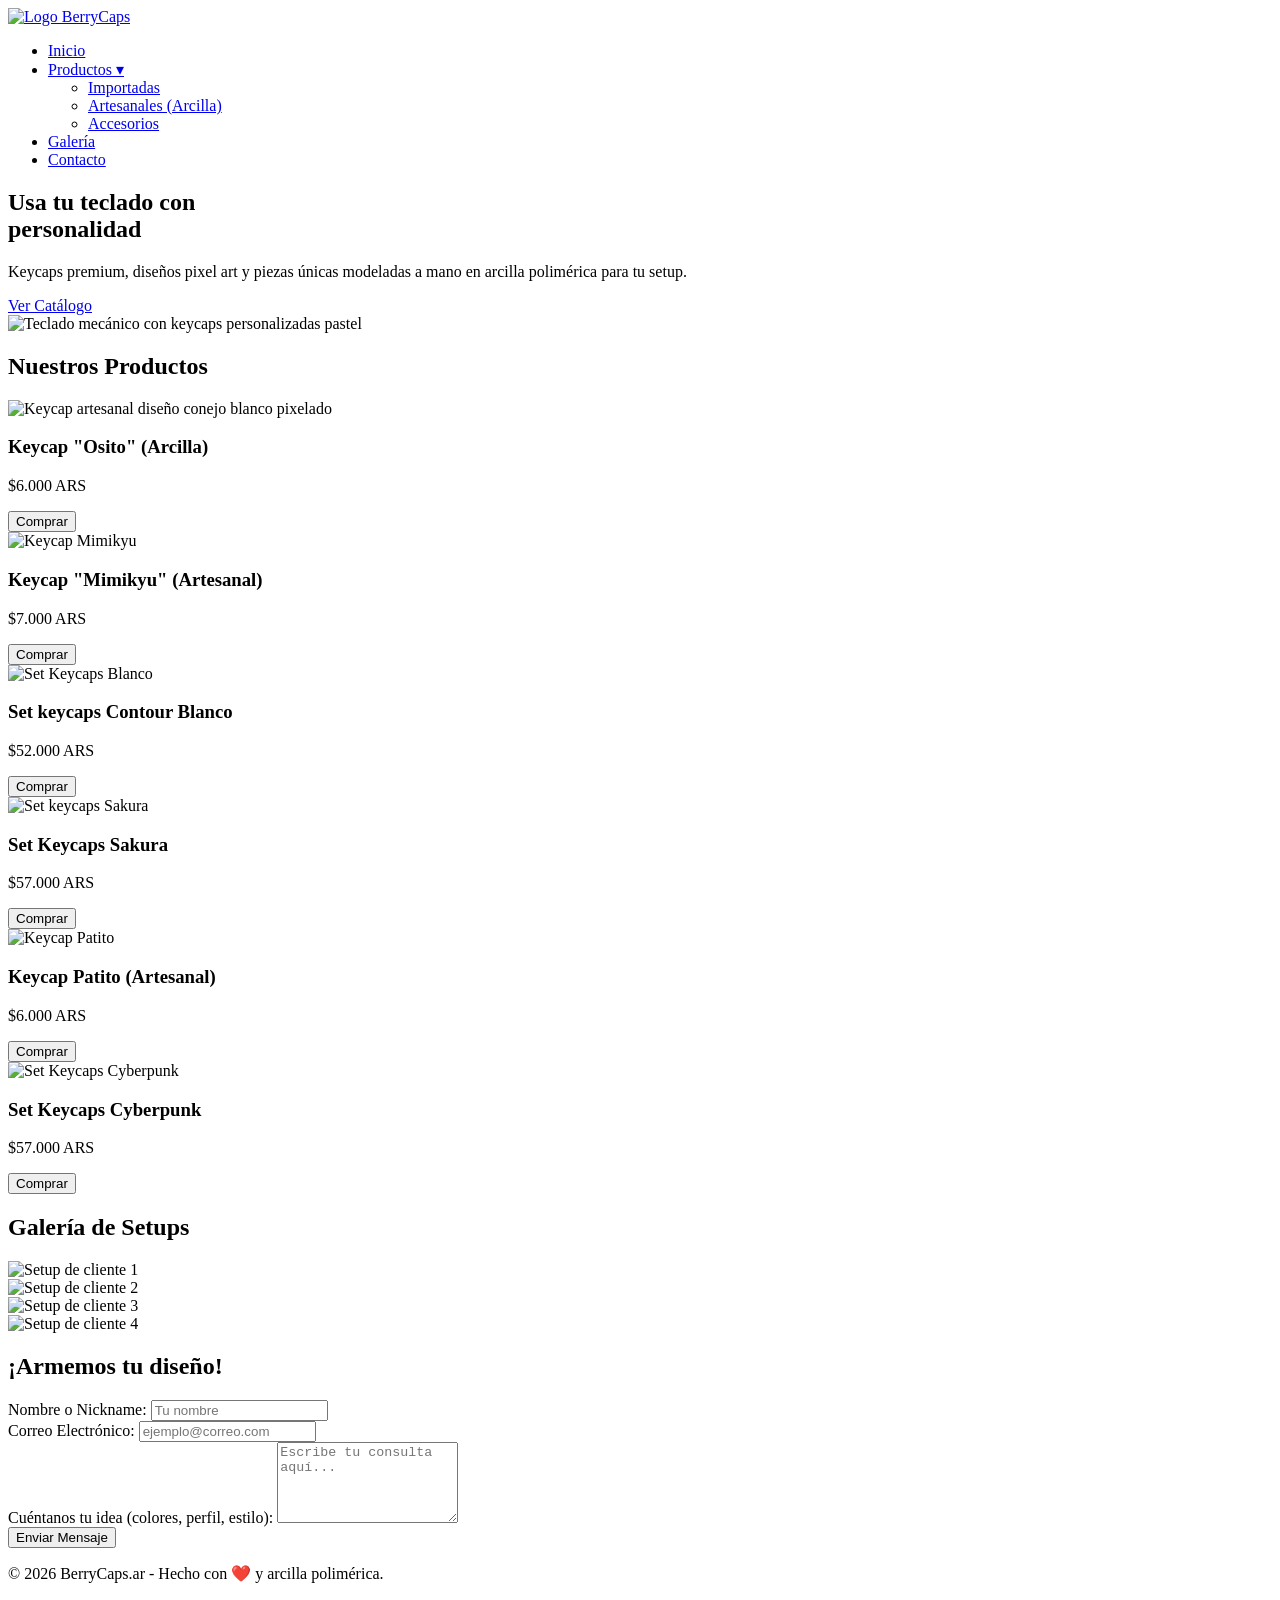
==== index.html @ 2d73ff4d "Add files via upload" ====
<!DOCTYPE html>
<html lang="es">
<head>
    <title>BerryCaps.ar | Keycaps Artesanales e Importadas</title>
    <link href="https://fonts.googleapis.com/css2?family=Nunito:wght@400;600&family=Press+Start+2P&display=swap" rel="stylesheet">
    <link rel="stylesheet" href="css/style.css">
</head>
<body>

    <header class="header">
        <div class="logo">
            <a href="index.html">
                <img src="assets/img/logo-pixel.png" alt="Logo BerryCaps" class="logo-img">
            </a>
        </div>
        <nav class="navbar">
            <ul class="nav-links">
                <li><a href="index.html">Inicio</a></li>
                <li class="dropdown">
                    <a href="#productos" class="dropbtn">Productos ▾</a>
                    <ul class="dropdown-content">
                        <li><a href="importadas.html">Importadas</a></li>
                        <li><a href="artesanales.html">Artesanales (Arcilla)</a></li>
                        <li><a href="accesorios.html">Accesorios</a></li>
                    </ul>
                </li>
                <li><a href="#galeria">Galería</a></li>
                <li><a href="#contacto">Contacto</a></li>
            </ul>
        </nav>
    </header>

    <main>
        <section class="hero">
            <div class="hero-content">
                <h2 class="titulo">Usa tu teclado con <br>personalidad</h2>
                <p>Keycaps premium, diseños pixel art y piezas únicas modeladas a mano en arcilla polimérica para tu setup.</p>
                <a href="#productos" class="btn-primary">Ver Catálogo</a>
            </div>
            <div class="hero-image">
                <img src="assets/img/TecladoMiku.webp" alt="Teclado mecánico con keycaps personalizadas pastel">
            </div>
        </section>

        <section class="productos">
            <h2 class="section-title">Nuestros Productos</h2>
            <div class="productos-grid">
                
                <article class="card">
                    <img src="assets/img/Osito.webp" alt="Keycap artesanal diseño conejo blanco pixelado" loading="lazy">
                    <div class="card-info">
                        <h3>Keycap "Osito" (Arcilla)</h3>
                        <p class="precio">$6.000 ARS</p>
                        <button class="btn-comprar">Comprar</button>
                    </div>
                </article>

                <article class="card">
                    <img src="assets/img/Mimikyu.webp" alt="Keycap Mimikyu" loading="lazy">
                    <div class="card-info">
                        <h3>Keycap "Mimikyu" (Artesanal)</h3>
                        <p class="precio">$7.000 ARS</p>
                        <button class="btn-comprar">Comprar</button>
                    </div>
                </article>

                <article class="card">
                    <img src="assets/img/Teclado Blanco.webp" alt="Set Keycaps Blanco" loading="lazy">
                    <div class="card-info">
                        <h3>Set keycaps Contour Blanco</h3>
                        <p class="precio">$52.000 ARS</p>
                        <button class="btn-comprar">Comprar</button>
                    </div>
                </article>

                <article class="card">
                    <img src="assets/img/Sakura.webp" alt="Set keycaps Sakura" loading="lazy">
                    <div class="card-info">
                        <h3>Set Keycaps Sakura</h3>
                        <p class="precio">$57.000 ARS</p>
                        <button class="btn-comprar">Comprar</button>
                    </div>
                </article>

                <article class="card">
                    <img src="assets/img/patito.webp" alt="Keycap Patito" loading="lazy">
                    <div class="card-info">
                        <h3>Keycap Patito (Artesanal)</h3>
                        <p class="precio">$6.000 ARS</p>
                        <button class="btn-comprar">Comprar</button>
                    </div>
                </article>

                <article class="card">
                    <img src="assets/img/Cyberpunk.webp" alt="Set Keycaps Cyberpunk" loading="lazy">
                    <div class="card-info">
                        <h3>Set Keycaps Cyberpunk</h3>
                        <p class="precio">$57.000 ARS</p>
                        <button class="btn-comprar">Comprar</button>
                    </div>
                </article>

            </div>
        </section>

        <section id="galeria" class="galeria">
            <h2 class="section-title">Galería de Setups</h2>
            <div class="galeria-flex">
                <div class="galeria-item">
                    <img src="assets/img/Cliente1.jpg" alt="Setup de cliente 1" loading="lazy">
                </div>
                <div class="galeria-item">
                    <img src="assets/img/Cliente2.jpg" alt="Setup de cliente 2" loading="lazy">
                </div>
                <div class="galeria-item">
                    <img src="assets/img/Cliente3.jpg" alt="Setup de cliente 3" loading="lazy">
                </div>
                <div class="galeria-item">
                    <img src="assets/img/Cliente4.jpg" alt="Setup de cliente 4" loading="lazy">
                </div>
            </div>
        </section>

        <section id="contacto" class="contacto">
            <h2 class="section-title">¡Armemos tu diseño!</h2>
            <form id="contact-form" class="formulario">
                <div class="form-group">
                    <label for="nombre">Nombre o Nickname:</label>
                    <input type="text" id="nombre" name="nombre" required placeholder="Tu nombre">
                </div>
                <div class="form-group">
                    <label for="email">Correo Electrónico:</label>
                    <input type="email" id="email" name="email" required placeholder="ejemplo@correo.com">
                </div>
                <div class="form-group">
                    <label for="mensaje">Cuéntanos tu idea (colores, perfil, estilo):</label>
                    <textarea id="mensaje" name="mensaje" rows="5" required placeholder="Escribe tu consulta aquí..."></textarea>
                </div>
                <button type="submit" class="btn-enviar">Enviar Mensaje</button>
            </form>
        </section>
    </main>

    <footer class="footer">
        <div class="footer-content">
            <p>&copy; 2026 BerryCaps.ar - Hecho con ❤️ y arcilla polimérica.</p>
            <div class="socials">
                <a href="#">Instagram</a>
                <a href="#">TikTok</a>
                <a href="https://github.com/nunnywu" target="_blank">GitHub del Proyecto</a>
            </div>
        </div>
    </footer>

    <script src="js/script.js"></script>
</body>
</html>
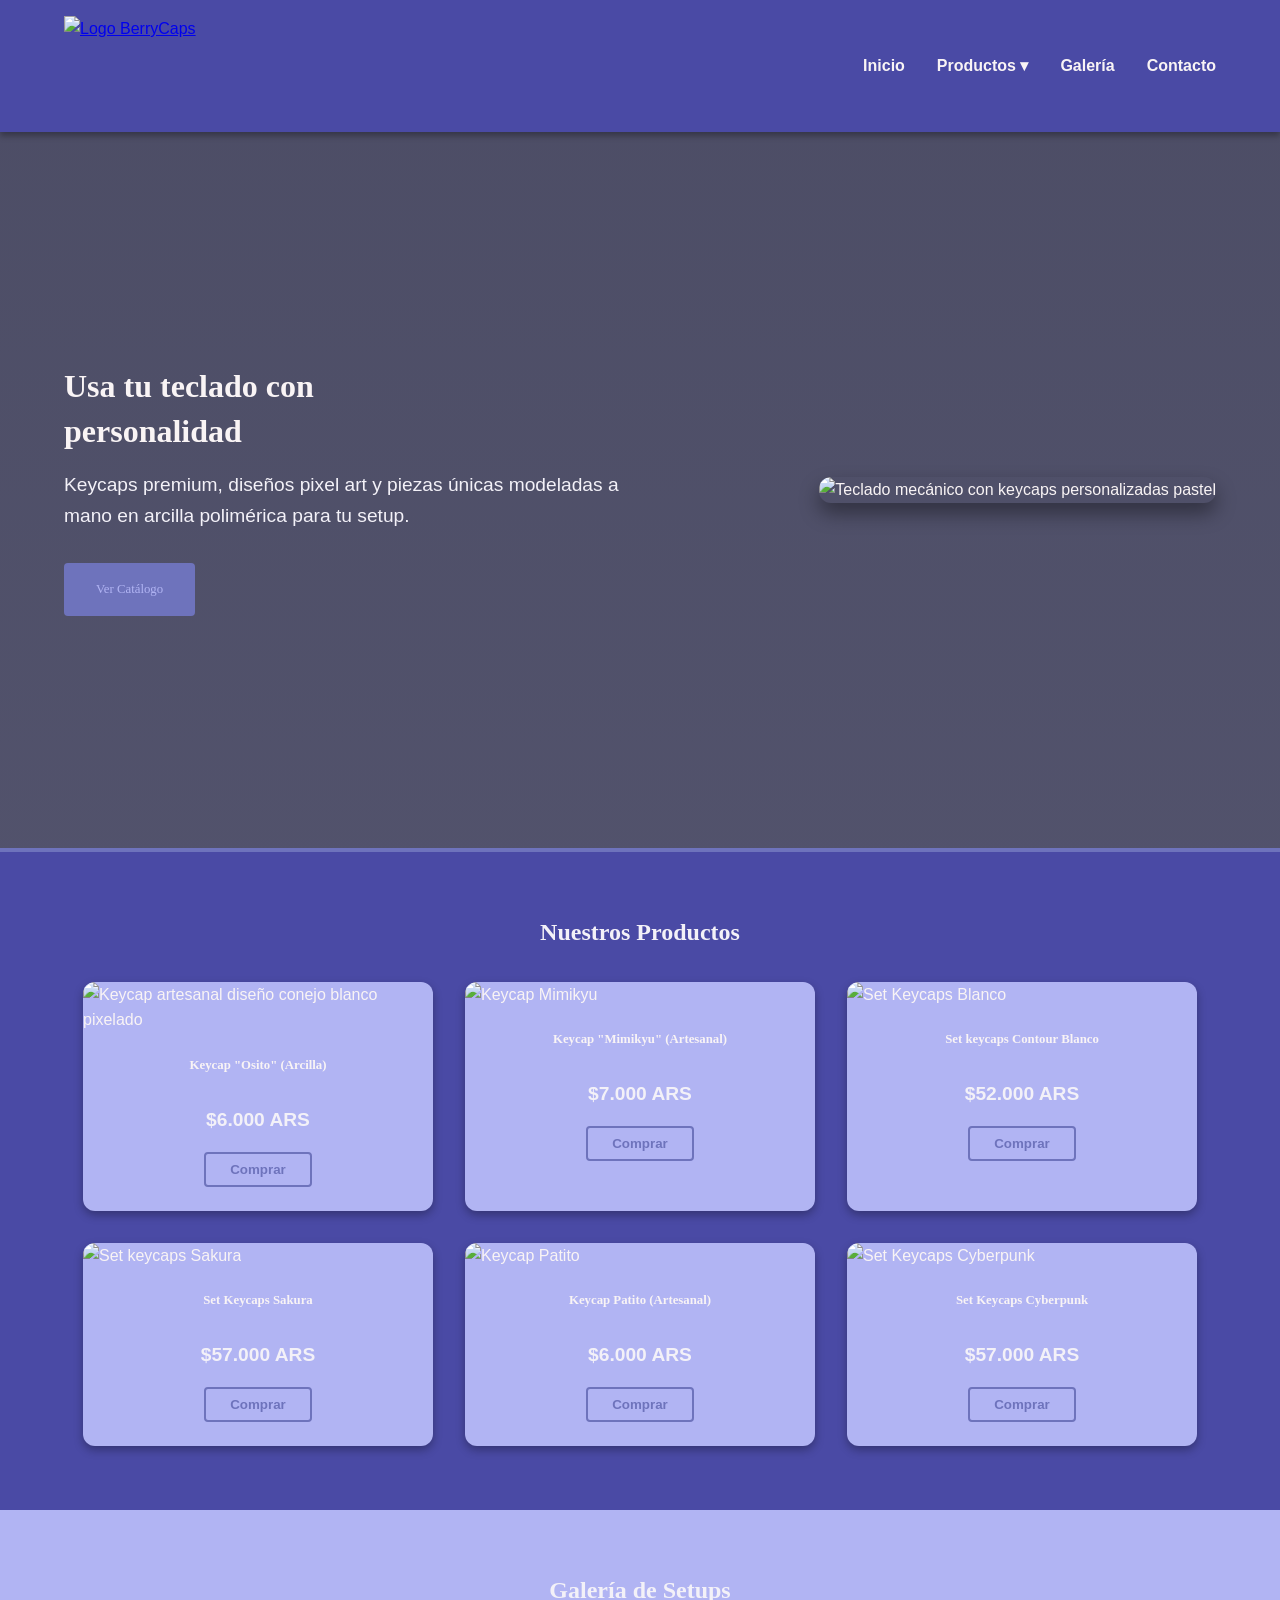
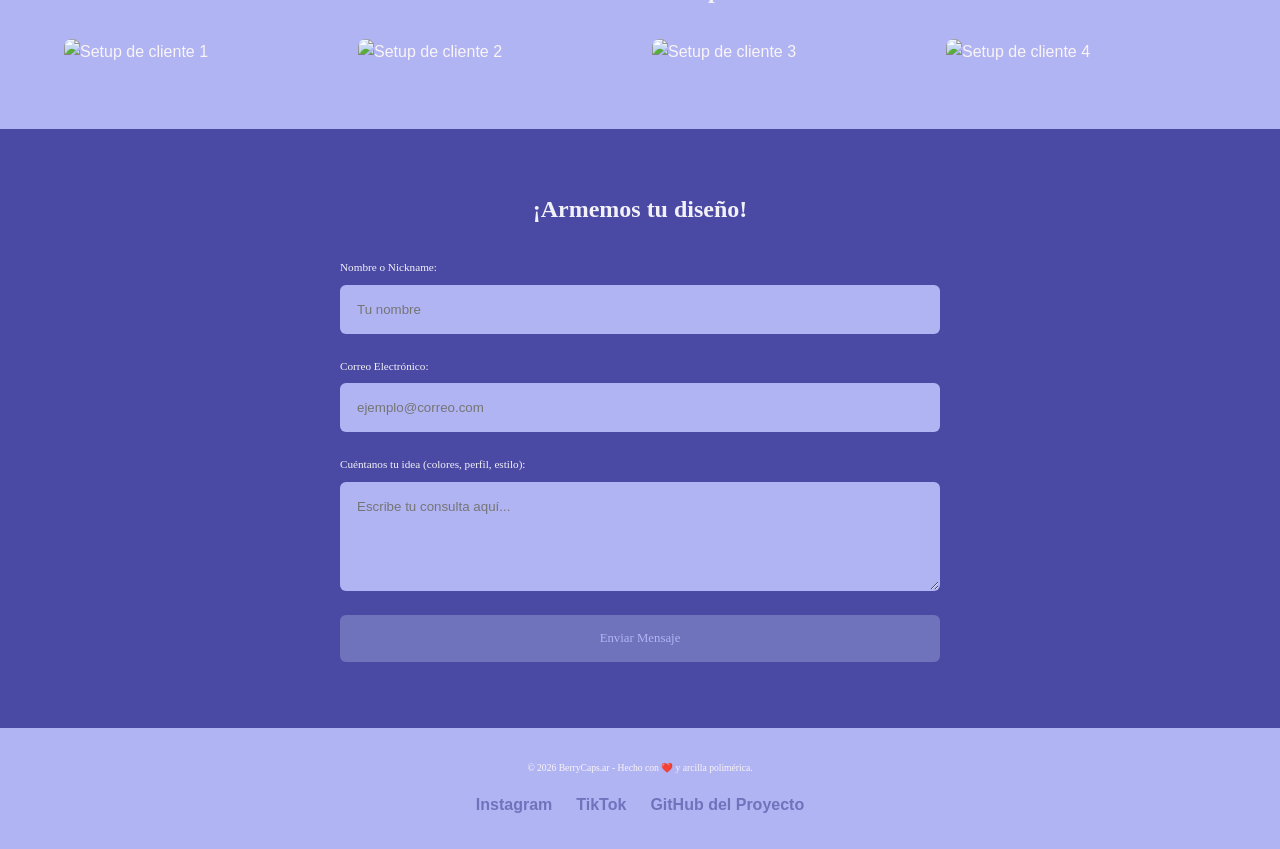
==== commit d76264a2: "Fix HTML formatting and update stylesheet link" ====
--- a/index.html
+++ b/index.html
@@ -3,7 +3,7 @@
 <head>
     <title>BerryCaps.ar | Keycaps Artesanales e Importadas</title>
     <link href="https://fonts.googleapis.com/css2?family=Nunito:wght@400;600&family=Press+Start+2P&display=swap" rel="stylesheet">
-    <link rel="stylesheet" href="css/style.css">
+    <link rel="stylesheet" href="css/styles.css">
 </head>
 <body>
 
@@ -154,4 +154,4 @@
 
     <script src="js/script.js"></script>
 </body>
-</html>+</html>
--- a/css/styles.css
+++ b/css/styles.css
@@ -0,0 +1,426 @@
+
+:root {
+    --bg-dark: #b1b4f3;
+    --bg-card: #4a4aa5;
+    --primary-pastel: #6e73bc; 
+    --secondary-pastel: #f3f1f8; 
+    --text-light: #f9f4f5;
+    --font-pixel: 'Press Start 2P', cursive;
+    --font-body: 'Nunito', sans-serif;
+}
+
+* {
+    margin: 0;
+    padding: 0;
+    box-sizing: border-box;
+}
+
+html {
+    scroll-behavior: smooth;
+}
+
+body {
+    background-color: var(--bg-dark);
+    color: var(--text-light);
+    font-family: var(--font-body);
+    line-height: 1.6;
+}
+
+
+h1, h2, h3 {
+    font-family: var(--font-pixel);
+    line-height: 1.4;
+}
+
+h1 { font-size: 1.2rem; }
+h2 { font-size: 1.5rem; text-align: center; margin-bottom: 2rem; color: var(--secondary-pastel); }
+h3 { font-size: 0.8rem; }
+
+.titulo {
+    animation-duration: 3s;
+    animation-name: slidein;
+}
+
+@keyframes slidein {
+  from {
+    margin-left: 100%;
+    width: 300%;
+  }
+
+  to {
+    margin-left: 0%;
+    width: 100%;
+  }
+}
+
+.header {
+    background-color: var(--bg-card);
+    padding: 1rem 5%;
+    display: flex;
+    justify-content: space-between;
+    align-items: center;
+    position: sticky;
+    top: 0;
+    z-index: 1000;
+    box-shadow: 0 4px 6px rgba(0,0,0,0.3);
+}
+
+
+.header .logo a .logo-img {
+    height: 100px; 
+    width: auto;
+    max-width: none; 
+    display: block;
+    transition: transform 0.3s ease;
+}
+
+.header .logo a .logo-img:hover {
+    transform: scale(1.05);
+}
+
+.logo-img:hover {
+    transform: scale(2.05); 
+}
+
+.nav-links {
+    list-style: none;
+    display: flex;
+    gap: 2rem;
+    align-items: center;
+}
+
+.nav-links a {
+    color: var(--text-light);
+    text-decoration: none;
+    font-weight: 600;
+    transition: color 0.3s ease;
+}
+
+.nav-links a:hover {
+    color: var(--primary-pastel);
+}
+
+
+.dropdown {
+    position: relative;
+    display: inline-block;
+}
+
+.dropdown-content {
+    display: none;
+    position: absolute;
+    background-color: var(--bg-card);
+    min-width: 200px;
+    box-shadow: 0px 8px 16px rgba(0, 0, 0, 0.5);
+    z-index: 1;
+    border-radius: 8px;
+    top: 100%;
+    left: 0;
+    list-style: none;
+    padding: 0.5rem 0;
+}
+
+.dropdown-content li a {
+    padding: 12px 16px;
+    display: block;
+    font-size: 0.9rem;
+}
+
+.dropdown-content li a:hover {
+    background-color: var(--bg-dark);
+}
+
+.dropdown:hover .dropdown-content {
+    display: block;
+    animation: fadeIn 0.3s ease;
+}
+
+
+.hero {
+    display: flex;
+    align-items: center;
+    justify-content: space-between;
+    padding: 4rem 5%;
+    min-height: 80vh;
+    gap: 2rem;
+    
+  
+    background-image: linear-gradient(rgba(52, 52, 67, 0.8), rgba(65, 65, 84, 0.85)), url('../assets/img/fondo.jpg');
+    background-size: cover;
+    background-position: center;
+    background-repeat: no-repeat;
+    
+    border-bottom: 4px solid var(--primary-pastel); 
+}
+
+
+.hero-content {
+    flex: 1;
+}
+
+.hero-content h2 {
+    text-align: left;
+    font-size: 2rem;
+    color: var(--text-light);
+    margin-bottom: 1rem;
+}
+
+.hero-content p {
+    font-size: 1.2rem;
+    margin-bottom: 2rem;
+    color: var(--secondary-pastel);
+}
+
+.btn-primary {
+    display: inline-block;
+    background-color: var(--primary-pastel);
+    color: var(--bg-dark);
+    padding: 1rem 2rem;
+    text-decoration: none;
+    font-family: var(--font-pixel);
+    font-size: 0.8rem;
+    border-radius: 4px;
+    transition: transform 0.2s, background-color 0.2s;
+}
+
+.btn-primary:hover {
+    background-color: var(--secondary-pastel);
+    transform: translateY(-3px);
+}
+
+.hero-image {
+    flex: 1;
+    text-align: right;
+}
+
+.hero-image img {
+    max-width: 100%;
+    border-radius: 12px;
+    box-shadow: 0 10px 20px rgba(0,0,0,0.4);
+    /* Animación flotante suave */
+    animation: float 4s ease-in-out infinite;
+}
+
+.productos {
+    padding: 4rem 5%;
+    background-color: var(--bg-card);
+}
+
+.productos-grid {
+    display: flex;
+    flex-wrap: wrap;
+    gap: 2rem;
+    justify-content: center;
+}
+
+.card {
+    background-color: var(--bg-dark);
+    border-radius: 12px;
+    overflow: hidden;
+    flex: 1 1 300px; /* Crecimiento, encogimiento, base */
+    max-width: 350px;
+    box-shadow: 0 4px 10px rgba(0,0,0,0.3);
+    transition: transform 0.3s ease, box-shadow 0.3s ease;
+}
+
+.card:hover {
+    transform: translateY(-10px);
+    box-shadow: 0 8px 20px rgba(179, 146, 172, 0.4); /* Brillo pastel en hover */
+}
+
+.card img {
+    width: 100%;
+    height: 250px;
+    object-fit: cover;
+}
+
+.card-info {
+    padding: 1.5rem;
+    text-align: center;
+}
+
+.card-info h3 {
+    margin-bottom: 0.5rem;
+    min-height: 40px;
+}
+
+.precio {
+    font-size: 1.2rem;
+    font-weight: bold;
+    color: var(--secondary-pastel);
+    margin-bottom: 1rem;
+}
+
+.btn-comprar {
+    background-color: transparent;
+    border: 2px solid var(--primary-pastel);
+    color: var(--primary-pastel);
+    padding: 0.5rem 1.5rem;
+    font-family: var(--font-body);
+    font-weight: bold;
+    border-radius: 4px;
+    cursor: pointer;
+    transition: all 0.3s ease;
+}
+
+.btn-comprar:hover {
+    background-color: var(--primary-pastel);
+    color: var(--bg-dark);
+}
+
+
+.galeria {
+    padding: 4rem 5%;
+}
+
+.galeria-flex {
+    display: flex;
+    flex-wrap: wrap;
+    gap: 1.5rem;
+    justify-content: center;
+}
+
+.galeria-item {
+    flex: 1 1 250px;
+    overflow: hidden;
+    border-radius: 8px;
+}
+
+.galeria-item img {
+    width: 100%;
+    height: 100%;
+    object-fit: cover;
+    transition: transform 0.5s ease;
+    display: block;
+}
+
+.galeria-item:hover img {
+    transform: scale(1.1); /* Efecto hover elegante */
+}
+
+
+.contacto {
+    padding: 4rem 5%;
+    background-color: var(--bg-card);
+}
+
+.formulario {
+    max-width: 600px;
+    margin: 0 auto;
+    display: flex;
+    flex-direction: column;
+    gap: 1.5rem;
+}
+
+.form-group {
+    display: flex;
+    flex-direction: column;
+    gap: 0.5rem;
+}
+
+.form-group label {
+    font-family: var(--font-pixel);
+    font-size: 0.7rem;
+    color: var(--secondary-pastel);
+}
+
+.form-group input, 
+.form-group textarea {
+    padding: 1rem;
+    border-radius: 6px;
+    border: none;
+    background-color: var(--bg-dark);
+    color: var(--text-light);
+    font-family: var(--font-body);
+    outline: none;
+    border: 1px solid transparent;
+    transition: border 0.3s;
+}
+
+.form-group input:focus, 
+.form-group textarea:focus {
+    border: 1px solid var(--primary-pastel);
+}
+
+.btn-enviar {
+    background-color: var(--primary-pastel);
+    color: var(--bg-dark);
+    border: none;
+    padding: 1rem;
+    font-family: var(--font-pixel);
+    font-size: 0.8rem;
+    border-radius: 6px;
+    cursor: pointer;
+    transition: background-color 0.3s;
+}
+
+.btn-enviar:hover {
+    background-color: var(--secondary-pastel);
+}
+
+
+
+.footer {
+    background-color: var(--bg-dark);
+    text-align: center;
+    padding: 2rem 5%;
+    border-top: 2px solid var(--bg-card);
+}
+
+.footer-content p {
+    font-family: var(--font-pixel);
+    font-size: 0.6rem;
+    margin-bottom: 1rem;
+}
+
+.socials {
+    display: flex;
+    justify-content: center;
+    gap: 1.5rem;
+}
+
+.socials a {
+    color: var(--primary-pastel);
+    text-decoration: none;
+    font-weight: 600;
+}
+
+.socials a:hover {
+    text-decoration: underline;
+}
+
+@keyframes fadeIn {
+    from { opacity: 0; transform: translateY(-10px); }
+    to { opacity: 1; transform: translateY(0); }
+}
+
+@keyframes float {
+    0% { transform: translateY(0px); }
+    50% { transform: translateY(-15px); }
+    100% { transform: translateY(0px); }
+}
+
+
+@media screen and (max-width: 768px) {
+    .header {
+        flex-direction: column;
+        gap: 1rem;
+    }
+    
+    .nav-links {
+        flex-wrap: wrap;
+        justify-content: center;
+        gap: 1rem;
+    }
+
+    .hero {
+        flex-direction: column;
+        text-align: center;
+        padding-top: 2rem;
+    }
+
+    .hero-content h2 {
+        text-align: center;
+        font-size: 1.5rem;
+    }
+}
